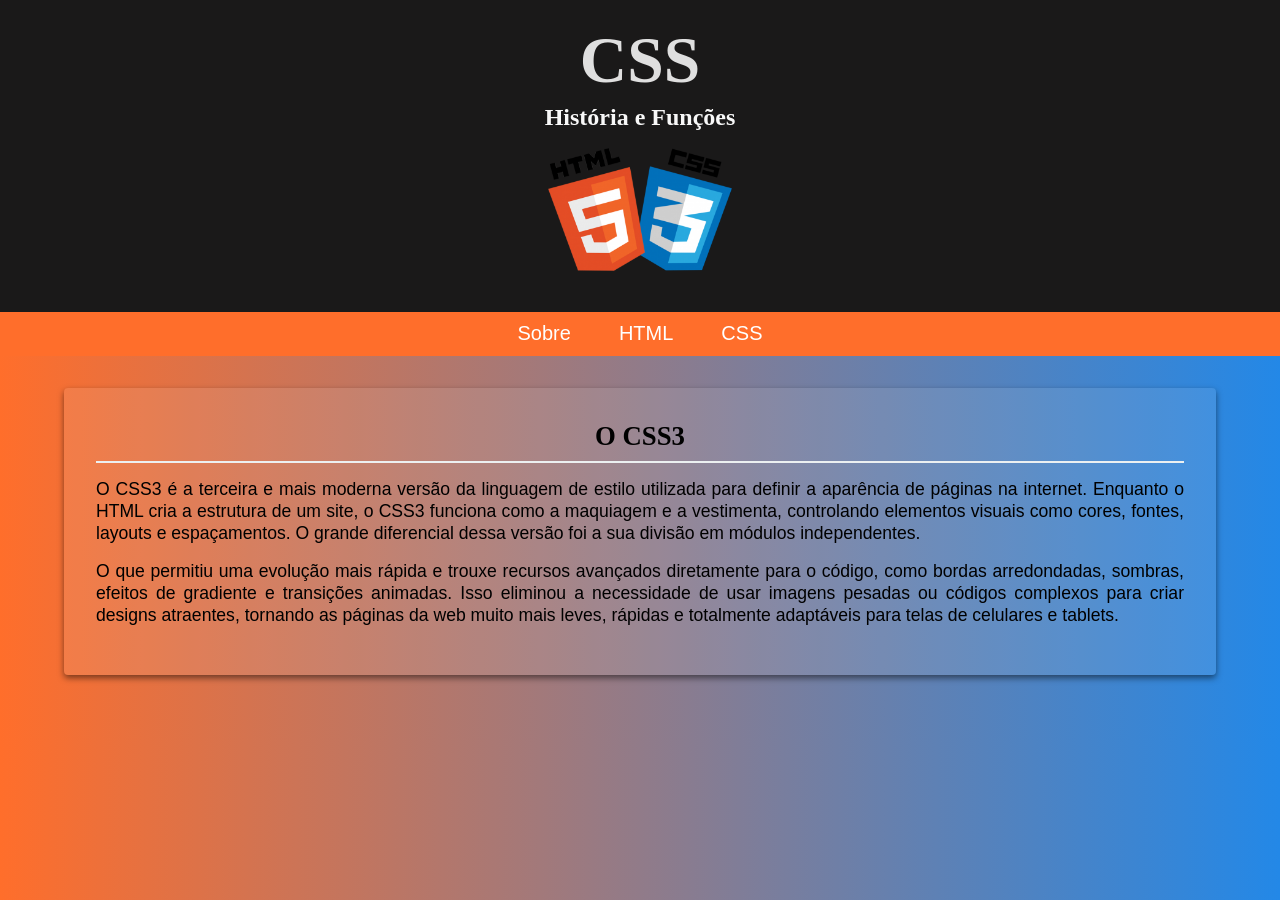
==== css.html @ 1a3efe67 "second commit" ====
<!DOCTYPE html>
<html lang="en">
<head>
    <meta charset="UTF-8">
    <meta name="viewport" content="width=device-width, initial-scale=1.0">
    <title>HTML5 | CSS3   </title>
    <link rel="shortcut icon" href="/assets/css-icon.ico" type="image/x-icon">
    <link rel="stylesheet" href="/styles/stylec.css">
</head>
<body>

    <header>
            <h1>CSS</h1>
            <h2>História e Funções</h2>
            <div class="image"><img src="/assets/logo.png"  alt="logo html5 e CSS3"></div>
    </header>

     <nav>
        <div class="container">
            <ul>
                <li><a href="index.html">Sobre</a></li>
                <li><a href="html.html">HTML</a></li>
                <li><a href="css.html">CSS</a></li>
            </ul>
        </div>
    </nav>
    
    <main class="container">

        <section id="sobre" class="card">
            <h2> O CSS3</h2>
            
            <p>O CSS3 é a terceira e mais moderna versão da linguagem de estilo utilizada para definir a aparência de páginas na internet. Enquanto o HTML cria a estrutura de um site, o CSS3 funciona como a maquiagem e a vestimenta, controlando elementos visuais como cores, fontes, layouts e espaçamentos. O grande diferencial dessa versão foi a sua divisão em módulos independentes.</p>
            
            <p> O que permitiu uma evolução mais rápida e trouxe recursos avançados diretamente para o código, como bordas arredondadas, sombras, efeitos de gradiente e transições animadas. Isso eliminou a necessidade de usar imagens pesadas ou códigos complexos para criar designs atraentes, tornando as páginas da web muito mais leves, rápidas e totalmente adaptáveis para telas de celulares e tablets.</p>
        </section>

    </main>
</body>
</html>
---- styles/stylec.css ----
* {
        margin: 0;
        padding: 0;
        box-sizing: border-box;
        font: system-ui, -apple-system, sans-serif;
}

html {
  scroll-behavior: smooth;
  text-rendering: optimizeLegibility;
}

body {
    color: black;
    line-height: 1.25;
    background-image: linear-gradient(to right, #ff6e2b, #2388e7);
    -webkit-font-smoothing: antialiased;
    -moz-osx-font-smoothing: grayscale;
}

main{
    padding: 2rem 0;
}

ul{
    font-family: 'Gill Sans', 'Gill Sans MT', Calibri, 'Trebuchet MS', sans-serif;
    font-size: 1.1rem;
}

p{
    font-family: 'Gill Sans', 'Gill Sans MT', Calibri, 'Trebuchet MS', sans-serif;
    font-size: 1.1rem;
}

a {        
    cursor: default;
    text-decoration: none;
}

a:hover{
    text-decoration: underline;
}

img{
    max-width: 100%;
    height: auto;
}

header {
    display: flex;
    flex-direction: column;
    align-items: center;
    padding: 20px;
    text-align: center;
    border-bottom: 2px;
    background-color: #1a1919;
    outline: 3px solid #e45959;
}

header p{
    color: #d3d3d3;
    font-size: 16px;
}

header h1 {
    color: #dfdfdf;
    font-size: 4.1rem;
}

header:hover{
    cursor: default;
}

header h2{
    color:#f8f8f8;
}

.letragradiente {
    -webkit-background-clip: text;
    -webkit-text-fill-color: transparent;
    background-clip: text;
    background-image: linear-gradient(to right, #ff6e2b, #0095f8);
}

.palavracoloridaum {
    color: rgb(255, 110, 43);
}

.palavracoloridadois {
    color: #279deb;
}


nav {
    background-color: rgba(255, 110, 43, 1);
    position: sticky;
    top: 0;
    z-index: 100;
    
}

nav ul {
    list-style: none;
    display: flex;
    justify-content: center;
}

nav li {
    margin: 0;
    
}


nav a {
    display: block;
    color: #fff;
    text-decoration: none;
    padding-top: 0.6rem;
    padding-bottom: 0.6rem;
    padding-left: 1.5rem;
    padding-right: 1.5rem;
    font-size: 1.25rem;
    transition: 0.4s;
    
}

nav a:hover{
    font-size: 1.6rem;
    text-decoration: none;
    background-color: rgb(161, 51, 0);
    border-radius: 6px;
    cursor: pointer;
}

.container{
    width: 90%;
    margin: 0 auto;
}

.card{
    background-color: rgba(233,233,233,0.1);
    box-shadow: 0 3px 6px rgba(0, 0, 0, 0.5);
    margin-bottom: 2rem;
    padding: 2rem;
    border-radius: 4px;
    transition: 0.8s;
    scroll-margin-top: 80px;
}

.card:hover{
    transform:translateY(-4px);
    background-color: rgba(255, 255, 255, 0.65);
}


.card h2 {
    color: #000000;
    border-bottom: 2px solid #ecf0f1;
    margin-bottom: 1rem;
    padding-bottom: 0.5rem;
    text-align: center;
    font-size: 1.67rem;
    transition: 0.5s;
}

.card:hover h2{
    color: rgb(216, 68, 0);
    font-size: 1.8rem;
    cursor: default;
}

.card p {
    margin-bottom: 1rem;
    margin-top: 1rem;
    text-align: justify;
}

.card ul {
    margin-left: 2rem;
    margin-bottom: 1rem;
    
}

.card ul li {
    margin-bottom: 0.2rem;
}

img{
    max-width: 100%;
    height: auto;
}

.image{
    width: 200px;
    height: auto;
    margin: 0.5rem;
    padding: 0.5rem;
    transition: 0.5s;
}

.container_elemento{
    display: flex;
    border-bottom: 3px solid #ecf0f1;
    align-items: center;
    flex-direction: column;
}



footer{
    background-color: #1A1A1A;
    color: #ffffff;
    text-align: center;
    padding: 1.5rem 0;
    margin-top: 2rem;
}

footer li{
    list-style-type: none;
    cursor: default;
}

footer a{
    color:#3498db;
}


footer p{
    cursor: default
}

.container_footer{
    margin: 5px;
    border-radius: 2px;
    transition: 1s;
}
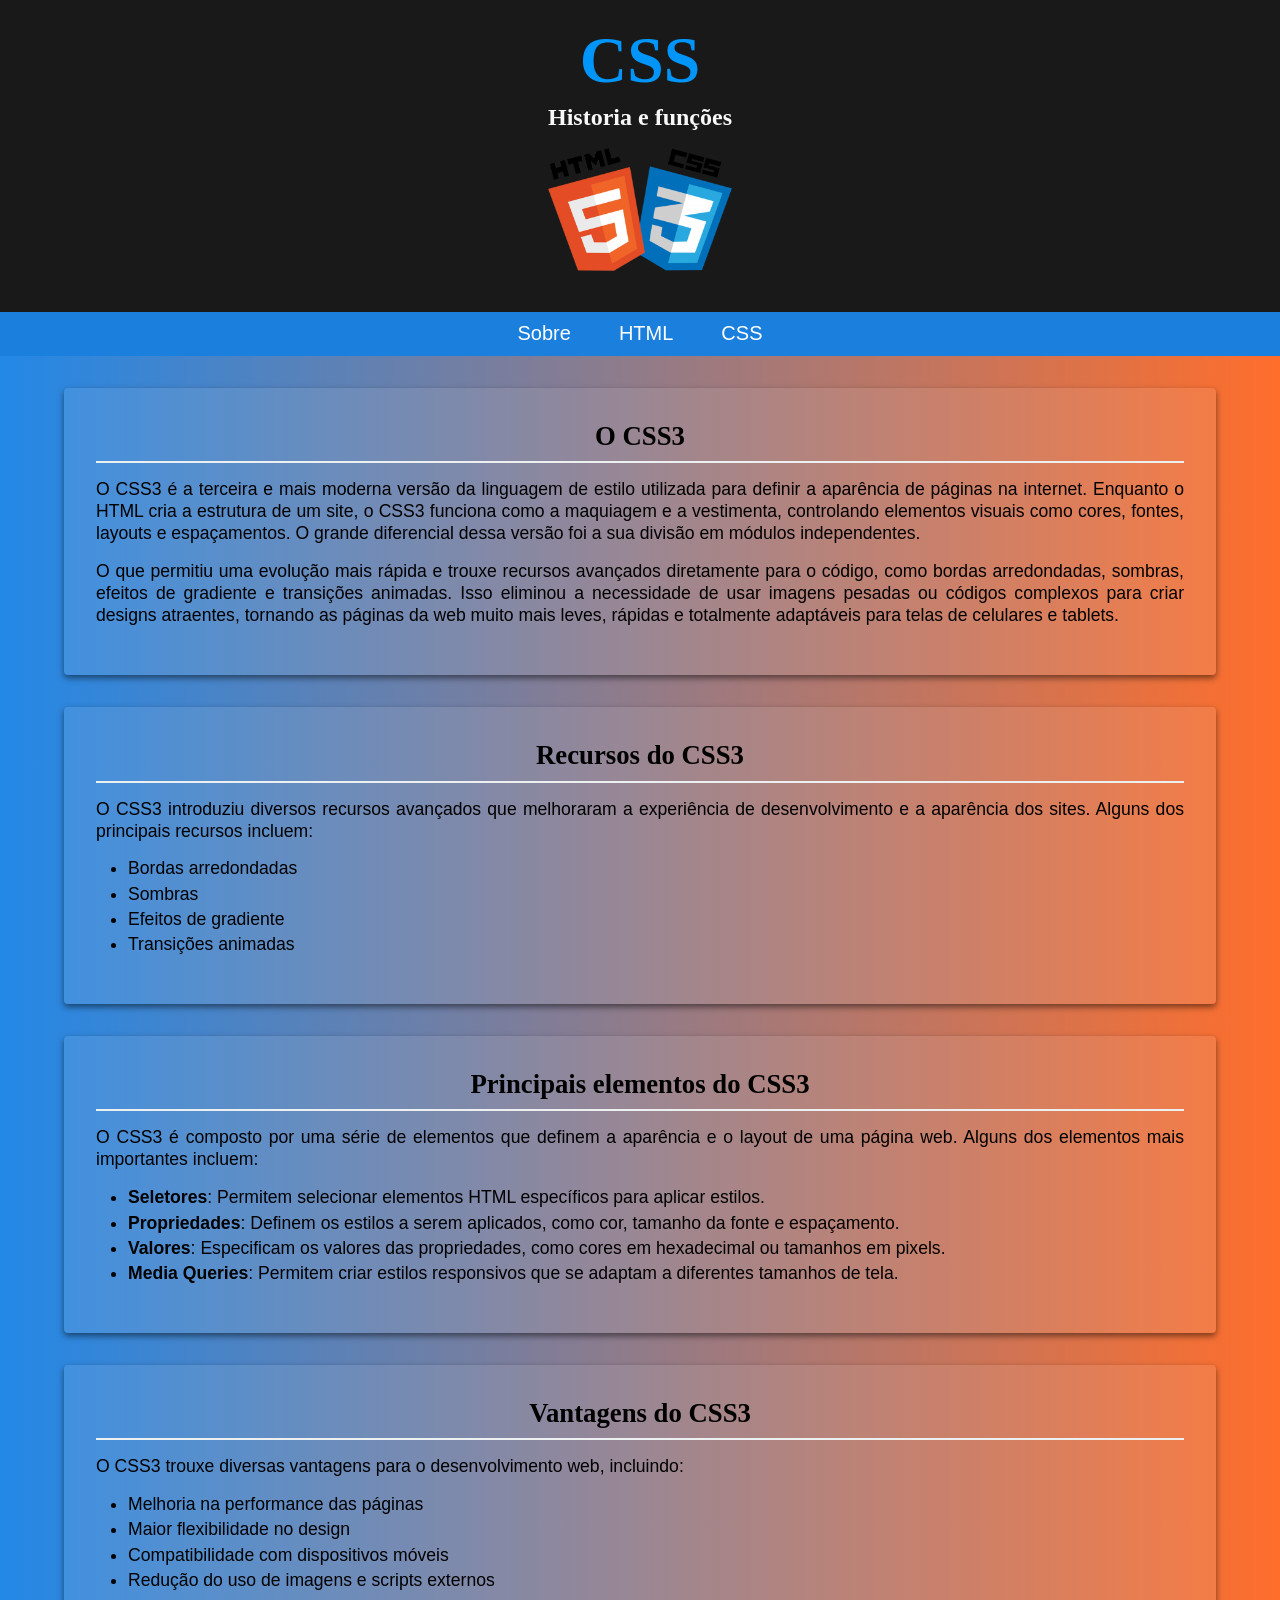
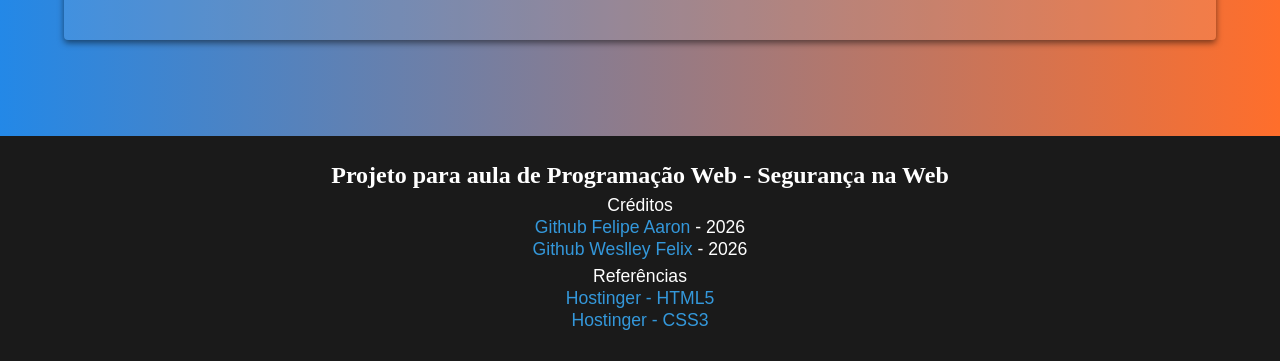
==== commit ceff315b: "fourth commit" ====
--- a/css.html
+++ b/css.html
@@ -4,15 +4,15 @@
     <meta charset="UTF-8">
     <meta name="viewport" content="width=device-width, initial-scale=1.0">
     <title>HTML5 | CSS3   </title>
-    <link rel="shortcut icon" href="/assets/css-icon.ico" type="image/x-icon">
-    <link rel="stylesheet" href="/styles/stylec.css">
+    <link rel="shortcut icon" href="assets/css-icon.ico" type="image/x-icon">
+    <link rel="stylesheet" href="styles/stylec.css">
 </head>
 <body>
 
     <header>
             <h1>CSS</h1>
-            <h2>História e Funções</h2>
-            <div class="image"><img src="/assets/logo.png"  alt="logo html5 e CSS3"></div>
+            <h2><span class="palavracoloridaum">Historia</span> <span class="letragradiente">e </span><span class="palavracoloridadois">funções</span></h2>
+            <div class="image"><img src="assets/logo.png"  alt="logo html5 e CSS3"></div>
     </header>
 
      <nav>
@@ -35,6 +35,57 @@
             <p> O que permitiu uma evolução mais rápida e trouxe recursos avançados diretamente para o código, como bordas arredondadas, sombras, efeitos de gradiente e transições animadas. Isso eliminou a necessidade de usar imagens pesadas ou códigos complexos para criar designs atraentes, tornando as páginas da web muito mais leves, rápidas e totalmente adaptáveis para telas de celulares e tablets.</p>
         </section>
 
+        <section class="card">
+            <h2>Recursos do CSS3</h2>
+            <p>O CSS3 introduziu diversos recursos avançados que melhoraram a experiência de desenvolvimento e a aparência dos sites. Alguns dos principais recursos incluem:</p>
+            <ul>
+                <li>Bordas arredondadas</li>
+                <li>Sombras</li>
+                <li>Efeitos de gradiente</li>
+                <li>Transições animadas</li>
+            </ul>
+        </section>
+
+        <section class="card">
+            <h2>Principais elementos do CSS3</h2>
+            <p>O CSS3 é composto por uma série de elementos que definem a aparência e o layout de uma página web. Alguns dos elementos mais importantes incluem:</p>
+            <ul>
+                <li><strong>Seletores</strong>: Permitem selecionar elementos HTML específicos para aplicar estilos.</li>
+                <li><strong>Propriedades</strong>: Definem os estilos a serem aplicados, como cor, tamanho da fonte e espaçamento.</li>
+                <li><strong>Valores</strong>: Especificam os valores das propriedades, como cores em hexadecimal ou tamanhos em pixels.</li>
+                <li><strong>Media Queries</strong>: Permitem criar estilos responsivos que se adaptam a diferentes tamanhos de tela.</li>
+            </ul>
+        </section>
+
+        <section class="card">
+            <h2>Vantagens do CSS3</h2>
+            <p>O CSS3 trouxe diversas vantagens para o desenvolvimento web, incluindo:</p>
+            <ul>
+                <li>Melhoria na performance das páginas</li>
+                <li>Maior flexibilidade no design</li>
+                <li>Compatibilidade com dispositivos móveis</li>
+                <li>Redução do uso de imagens e scripts externos</li>
+            </ul>
     </main>
+
+        <footer>
+            <h2>Projeto para aula de Programação Web - Segurança na Web</h2>
+            <div class="container_footer">
+            <p>Créditos</p>
+                <ul>
+                    <li><a href="https://github.com/Kilogabu">Github Felipe Aaron</a> - 2026</li>
+                    <li><a href="https://github.com/WeslleyFelix15">Github Weslley Felix</a> - 2026</li>
+                </ul>
+            </div>
+
+            <div class="container_footer">
+                <p>Referências</p>
+                <ul>
+                    <li><a href="https://www.hostinger.com.br/tutoriais/html5">Hostinger - HTML5</a></li>
+                    <li><a href="https://www.hostinger.com.br/tutoriais/css3">Hostinger - CSS3</a></li>
+                </ul>
+            </div>
+    </footer>
+
 </body>
 </html>
--- a/styles/stylec.css
+++ b/styles/stylec.css
@@ -13,7 +13,7 @@
 body {
     color: black;
     line-height: 1.25;
-    background-image: linear-gradient(to right, #ff6e2b, #2388e7);
+    background-image: linear-gradient(to right, #2388e7,#ff6e2b);
     -webkit-font-smoothing: antialiased;
     -moz-osx-font-smoothing: grayscale;
 }
@@ -63,7 +63,7 @@
 }
 
 header h1 {
-    color: #dfdfdf;
+    color: #0095f8;
     font-size: 4.1rem;
 }
 
@@ -75,24 +75,27 @@
     color:#f8f8f8;
 }
 
-.letragradiente {
+header h2:hover .letragradiente {
+    transition: 0.4s;
     -webkit-background-clip: text;
     -webkit-text-fill-color: transparent;
     background-clip: text;
-    background-image: linear-gradient(to right, #ff6e2b, #0095f8);
-}
-
-.palavracoloridaum {
+    background-image: linear-gradient(to right, #0095f8,#ff6e2b);
+}
+
+header h2:hover .palavracoloridaum {
+    color: rgb(0, 149, 248);
+    transition: 0.4s;
+}
+
+header h2:hover .palavracoloridadois {
     color: rgb(255, 110, 43);
-}
-
-.palavracoloridadois {
-    color: #279deb;
+    transition: 0.4s;
 }
 
 
 nav {
-    background-color: rgba(255, 110, 43, 1);
+    background-color: rgb(26, 127, 221);
     position: sticky;
     top: 0;
     z-index: 100;
@@ -127,7 +130,7 @@
 nav a:hover{
     font-size: 1.6rem;
     text-decoration: none;
-    background-color: rgb(161, 51, 0);
+    background-color: rgba(22, 95, 163, 0.8);
     border-radius: 6px;
     cursor: pointer;
 }
@@ -164,7 +167,7 @@
 }
 
 .card:hover h2{
-    color: rgb(216, 68, 0);
+    color: rgb(0, 90, 207);
     font-size: 1.8rem;
     cursor: default;
 }
@@ -235,3 +238,31 @@
     transition: 1s;
 }
 
+@view-transition{
+    navigation: auto
+}
+
+::view-transition-group(root){
+    animation-duration: 1s;
+}
+
+::view-transition-old(root){
+    animation-name: exiting;
+}
+
+::view-transition-new(root){
+   animation-name: entering;
+}
+
+@keyframes exiting {
+    to{
+        transform: translateX(-100%);
+    }
+}
+
+@keyframes entering {
+    from{
+        transform: translateX(100%);
+    }
+}
+
